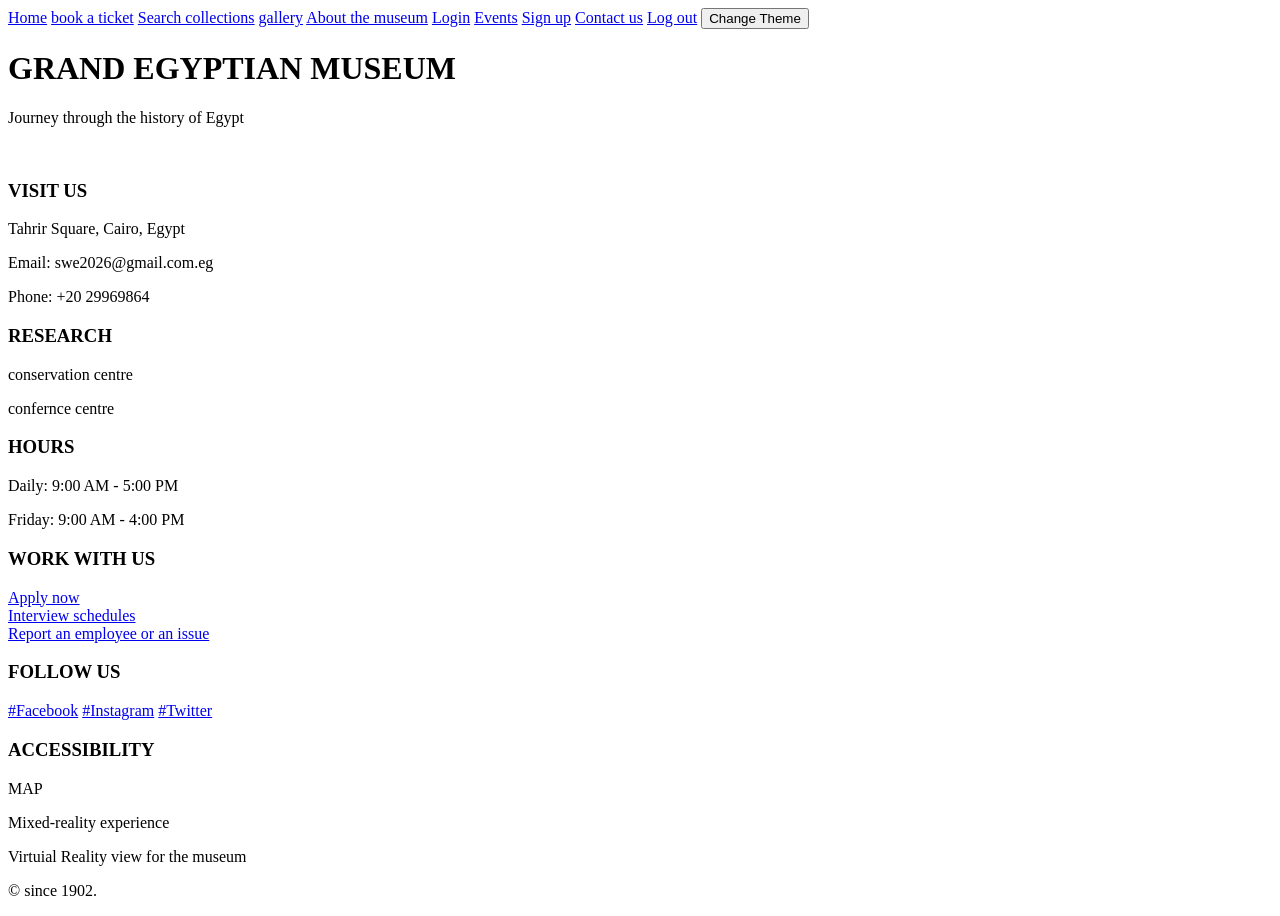
==== index.html @ 0ab12ed1 "Add files via upload" ====
<!DOCTYPE html>
<html lang="en">
  <link rel="stylesheet" href="style-home.css">
  <head>
      <meta charset="UTF-8">
      <title>Home page</title>
      <link href="https://fonts.googleapis.com/css2?family=Cinzel:wght@700&family=Montserrat:wght@400;700&display=swap" rel="stylesheet">
</head>
<body>

<header class="main">
    <nav class="navbar">
        <a href="index.html">Home</a>
       <a href="price.html" class="nav-btn">book a ticket</a><!--george file name-->
        <a href="search.html"> Search collections</a><!--haya file name-->
        <a href="gallery.html">gallery</a><!--haya file name-->
        <a href="about.html">About the museum</a><!--judy file name-->
        <a href="login.html" class="nav-btn">Login</a><!--login veness file name-->
        <a href="events.html">Events</a>
        <a href="signup.html" class="nav-btn">Sign up</a><!--sign up veness file name-->
        <a href="contact.html">Contact us</a><!--malak file name-->
        <a href="logout.html">Log out</a>
        <button id="theme-toggle">Change Theme</button>
    </nav>
    
    <div class="head">
        <h1>GRAND EGYPTIAN MUSEUM</h1>
        <p>Journey through the history of Egypt</p>
    </div>
</header>
<br>
<footer class="museum-footer">
    <div class="footer-grid">
        <!-- Contact Info -->
        <div class="footer-info">
            <h3>VISIT US</h3>
            <p>Tahrir Square, Cairo, Egypt</p>
            <p>Email: swe2026@gmail.com.eg</p>
            <p>Phone: +20 29969864</p>
        <div class="footer-research">
            <h3>RESEARCH</h3>
            <p>conservation centre</p>
            <p>confernce centre</p>
            </div>
        </div>
        <div class="footer-hours"><!--working hours-->
            <h3>HOURS</h3>
            <p>Daily: 9:00 AM - 5:00 PM</p>
            <p>Friday: 9:00 AM - 4:00 PM</p>
            <div class="footer-employment">
            <h3>WORK WITH US</h3>
           <a href="about:blank" target="_blank"> Apply now</a><br>
            <a href="about:blank" target="_blank">Interview schedules</a><br>
            <a href="about:blank" target="_blank"> Report an employee or an issue</a><br>
            </div>
        </div> <!--end of w.hours div-->
        <div class="footer-social">
            <h3>FOLLOW US</h3>
            <div class="social-links">
        <a href="https://facebook.com" target="_blank">#Facebook</a>
        <a href="https://instagram.com" target="_blank">#Instagram</a>
        <a href="https://twitter.com" target="_blank">#Twitter</a>
    </div>
   <div class="footer-accessibilty">
  <h3>ACCESSIBILITY</h3>
  <p>MAP</p>
  <p>Mixed-reality experience</p>
  <p>Virtuial Reality view for the museum</p>
   </div>
        </div>
        </div>
    </div>
    <div class="footer-bottom">
        <p>&copy; since 1902.</p>
    </div>
</footer>
        

</div>
</header>


<script src="script.js"></script>
<script>
  
    const themeBtn = document.getElementById('theme-toggle');
    const bodyElement = document.body;
    themeBtn.onclick = function() {
        bodyElement.classList.toggle('light-mode');
        if (bodyElement.classList.contains('light-mode')) {
            themeBtn.textContent = "Switch to Dark";
        } else {
            themeBtn.textContent = "Switch to Light";
        }
    };
</script>
</body>
</html>
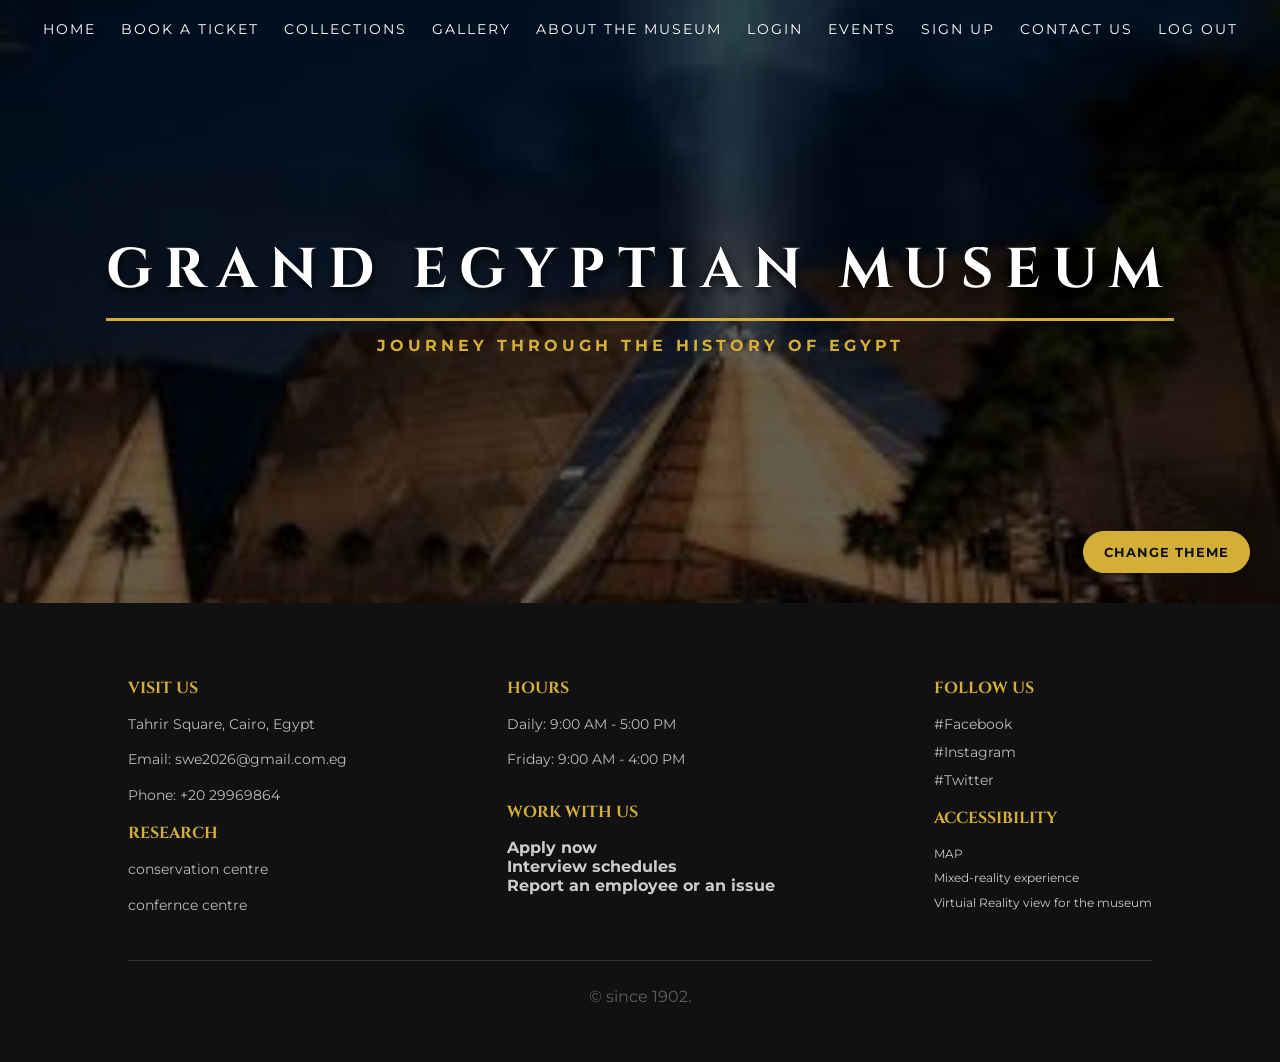
==== commit a90a8c4d: "Update index.html" ====
--- a/index.html
+++ b/index.html
@@ -12,7 +12,7 @@
     <nav class="navbar">
         <a href="index.html">Home</a>
        <a href="price.html" class="nav-btn">book a ticket</a><!--george file name-->
-        <a href="search.html"> Search collections</a><!--haya file name-->
+        <a href="search.html">collections</a><!--haya file name-->
         <a href="gallery.html">gallery</a><!--haya file name-->
         <a href="about.html">About the museum</a><!--judy file name-->
         <a href="login.html" class="nav-btn">Login</a><!--login veness file name-->
@@ -95,4 +95,4 @@
     };
 </script>
 </body>
-</html>+</html>
--- a/style-home.css
+++ b/style-home.css
@@ -0,0 +1,258 @@
+body{
+    background-color: #111;
+}
+
+body, html {
+    margin: 0;
+    padding: 0;
+    width: 100%;
+}
+.main {
+   /* darker tint ashan aghaty el img blur from the link of yt video*/
+    background-image: linear-gradient(rgba(0, 0, 0, 0.6), rgba(0, 0, 0, 0.6)), 
+                      url("museum5.jpg");
+    height: 67vh; 
+    background-size: cover;  /*ashan  tstretch aala el page kolaha*/
+    background-position: center 25%; 
+    background-repeat: no-repeat;
+    image-rendering: -webkit-optimize-contrast;
+    backdrop-filter: blur(2px); /* tbayen el text f softer blue imgs */
+    /* wastan el text f ell nos */
+    display: flex;
+    justify-content: center;
+    align-items: center;
+    text-align: center;
+    flex-direction: column; 
+    align-items: center;
+    position: relative; 
+    
+}
+.navbar {
+    position: absolute;
+    top: 20px;
+    display: flex;
+    gap: 25px;
+}
+.navbar a {
+    text-decoration: none;
+    color: white;
+    font-family: 'Montserrat', sans-serif;
+    font-size: 14px;
+    letter-spacing: 2px;
+    text-transform: uppercase;
+    transition: 0.3s;
+}
+
+.navbar a:hover {
+    color: #D4AF37; 
+}
+.head h1{
+    font-family: 'Cinzel', serif; 
+    font-size: 3.5rem;
+    color: white;
+    margin: 0;
+    letter-spacing: 12px; 
+    border-bottom: 3px solid #D4AF37; 
+    padding-bottom: 10px;
+    text-shadow: 0px 4px 10px rgba(0,0,0,0.9);
+}
+.head p {
+    font-family: 'Montserrat', sans-serif;
+    color: #D4AF37;
+    text-transform: uppercase;
+    letter-spacing: 4px;
+    margin-top: 15px;
+    font-weight: bold;
+}
+.date{
+text-align: center;
+font-family: 'Lucida Sans', 'Lucida Sans Regular', 'Lucida Grande', 'Lucida Sans Unicode', Geneva, Verdana, sans-serif;
+
+}
+.museum-footer {
+    background-color: #111;
+    color: white;
+    padding: 40px 10%;
+    font-family: 'Montserrat', sans-serif;
+}
+
+.footer-grid { 
+    display: flex;
+    justify-content: space-between;
+    flex-wrap: wrap;/*for the text to fill perfectly ashan law el mkan daya2*/
+    gap: 30px;
+    border-bottom: 1px solid #333;
+    padding-bottom: 30px;
+}
+
+.footer-grid h3 {  /*visit us w el hours*/
+    font-family: 'Cinzel', serif;
+    color: #D4AF37;
+    margin-bottom: 15px;
+    font-size: 1rem;
+}
+
+.footer-grid p { /*el adderss and working hours info */
+    font-size: 0.85rem;
+    color: #bbb;
+    line-height: 1.6;
+}
+.footer-accessibilty{
+flex: 1;    
+}
+.footer-accessibilty p {
+    font-size: 12px;
+    color: #ccc;
+    margin: 5px 0;
+}
+
+.footer-employment {
+    margin-top: 30px; 
+}
+.footer-employment a{
+color: #ccc; 
+    font-weight: bold;
+    text-decoration: none;
+     margin: 5px 0;
+  
+}
+
+.footer-employment p {
+    font-size: 11px;
+    margin: 5px 0;
+}
+
+
+
+.footer-social {
+    display: flex;
+    flex-direction: column;
+}
+
+
+.social-links {
+    display: flex;
+    flex-direction: column; 
+    gap: 6px;              
+}
+
+.social-links a {
+    text-decoration: none;
+    font-size: 0.85rem;     
+    color: #bbb;          
+    font-family: 'Montserrat', sans-serif;
+    line-height: 1.6;     
+    font-weight: normal;    
+    transition: 0.3s;
+}
+
+.social-links a:hover {
+    color: #D4AF37;   
+}
+
+.footer-bottom {
+    text-align: center;
+    padding-top: 10px;
+    font-size: 1rem;
+    color: #5f5f5f;
+}
+.button{
+
+     text-decoration: none;
+    color: white;
+    font-family: 'Montserrat', sans-serif;
+    font-size: 14px;
+    letter-spacing: 2px;
+    text-transform: uppercase;
+    transition: 0.3s;
+}
+#theme-toggle {
+    /* mkan mokhtalef aan el nav bar  */
+    position: fixed;
+    bottom: 30px;
+    right: 30px;
+
+
+    /* elshakl*/
+    background-color: #D4AF37; 
+    color: #111;
+    border: 1px solid #D4AF37;
+    padding: 12px 20px;
+    border-radius: 50px; 
+    font-family: 'Montserrat', sans-serif;
+    font-weight: bold;
+    text-transform: uppercase;
+    letter-spacing: 1px;
+    cursor: pointer;
+    box-shadow: 0 4px 15px rgba(0, 0, 0, 0.3);
+    transition: all 0.3s ease;
+}
+
+#theme-toggle:hover {
+    background-color: #111;
+    color: #D4AF37;
+    transform: translateY(-4px);
+}
+
+
+body.light-mode #theme-toggle {
+    background-color: #111;
+    color: #fff;
+    border-color: #111;
+}
+
+
+body.light-mode {
+    background-color: #F2E8CF;
+    background-image: none ; 
+    color: #111111 ;
+}
+
+body.light-mode .main, 
+body.light-mode .container,
+body.light-mode section {
+    background-color: #F2E8CF;
+    color: #111111 ;
+}
+body.light-mode .navbar a {
+    color: #111111 ;
+}
+
+
+
+
+
+body.light-mode #theme-toggle {
+    background-color: #111;
+    color: #fff;
+    border-color: #111;
+}
+
+body.light-mode .museum-footer {
+    background-color: #F2E8CF;
+    background-image: none ; 
+    color: #111111 ;
+}
+body.light-mode .museum-footer a {
+    background-color: #F2E8CF;
+    background-image: none ; 
+    color: #111111 ;
+}
+body.light-mode .museum-footer p {
+    background-color: #F2E8CF;
+    background-image: none ; 
+    color: #111111 ;
+}
+
+
+
+
+body.light-mode .museum-footer, 
+body.light-mode .container,
+body.light-mode section {
+    background-color: #F2E8CF;
+    color: #111111 ;
+}
+body.light-mode .navbar a {
+    color: #ffffff ;
+}
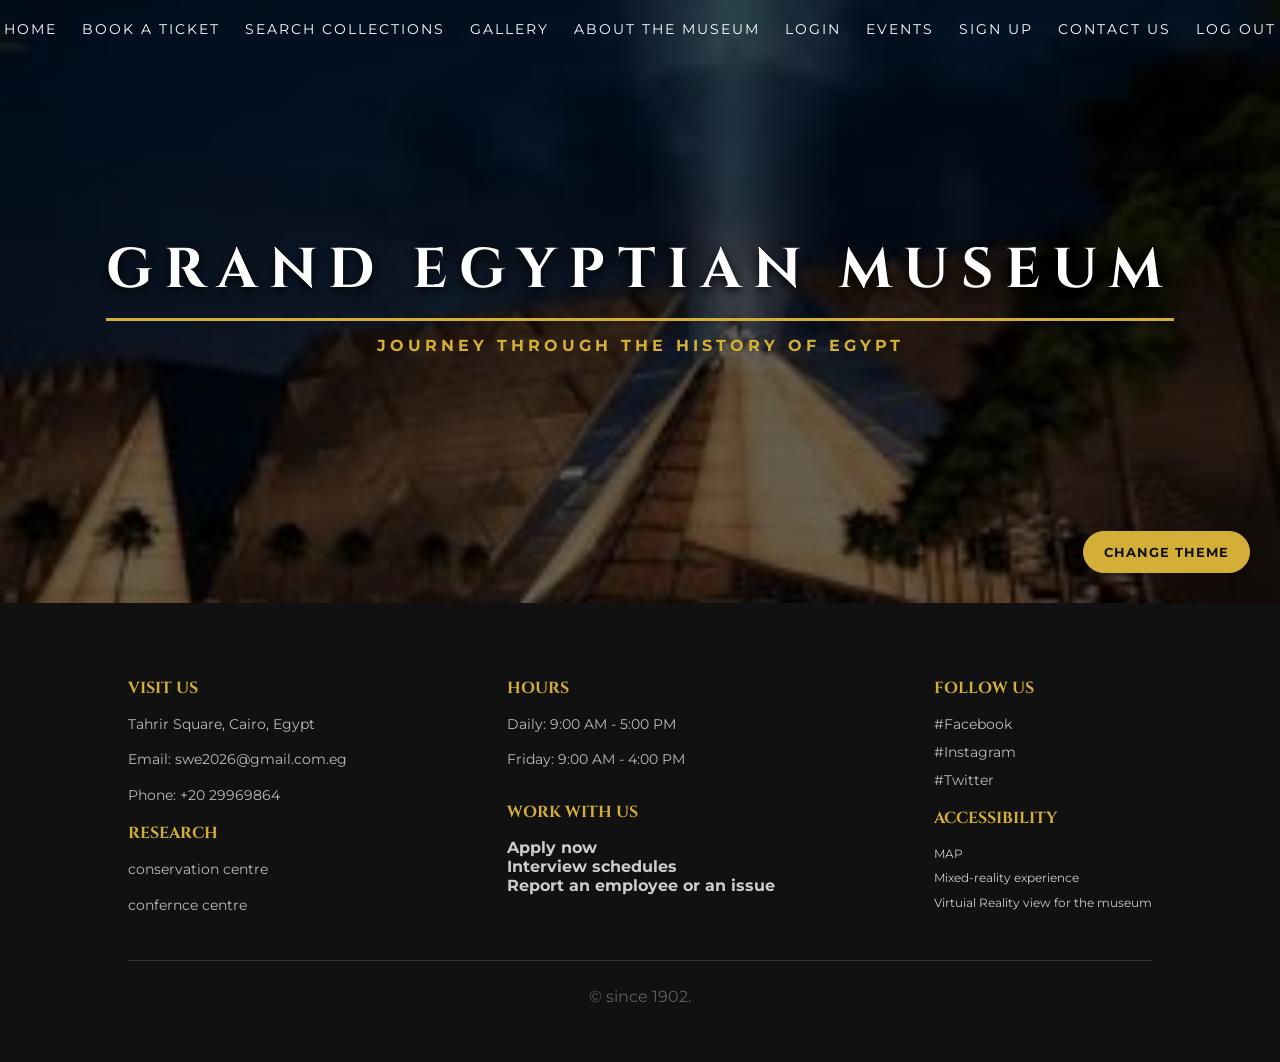
==== commit cbd4793e: "Update index.html" ====
--- a/index.html
+++ b/index.html
@@ -12,7 +12,7 @@
     <nav class="navbar">
         <a href="index.html">Home</a>
        <a href="price.html" class="nav-btn">book a ticket</a><!--george file name-->
-        <a href="search.html">collections</a><!--haya file name-->
+        <a href="search.html"> Search collections</a><!--haya file name-->
         <a href="gallery.html">gallery</a><!--haya file name-->
         <a href="about.html">About the museum</a><!--judy file name-->
         <a href="login.html" class="nav-btn">Login</a><!--login veness file name-->
@@ -82,17 +82,23 @@
 
 <script src="script.js"></script>
 <script>
-  
     const themeBtn = document.getElementById('theme-toggle');
     const bodyElement = document.body;
+    if (localStorage.getItem("theme") === "light-mode") {
+        bodyElement.classList.add("light-mode");
+        themeBtn.textContent = "Switch to Dark";
+    }
     themeBtn.onclick = function() {
-        bodyElement.classList.toggle('light-mode');
+        bodyElement.classList.toggle('light-mode');   
         if (bodyElement.classList.contains('light-mode')) {
             themeBtn.textContent = "Switch to Dark";
+            localStorage.setItem("theme", "light-mode");
         } else {
             themeBtn.textContent = "Switch to Light";
+            localStorage.setItem("theme", "dark-mode");
         }
-    };
+    }
+</script>
 </script>
 </body>
 </html>
